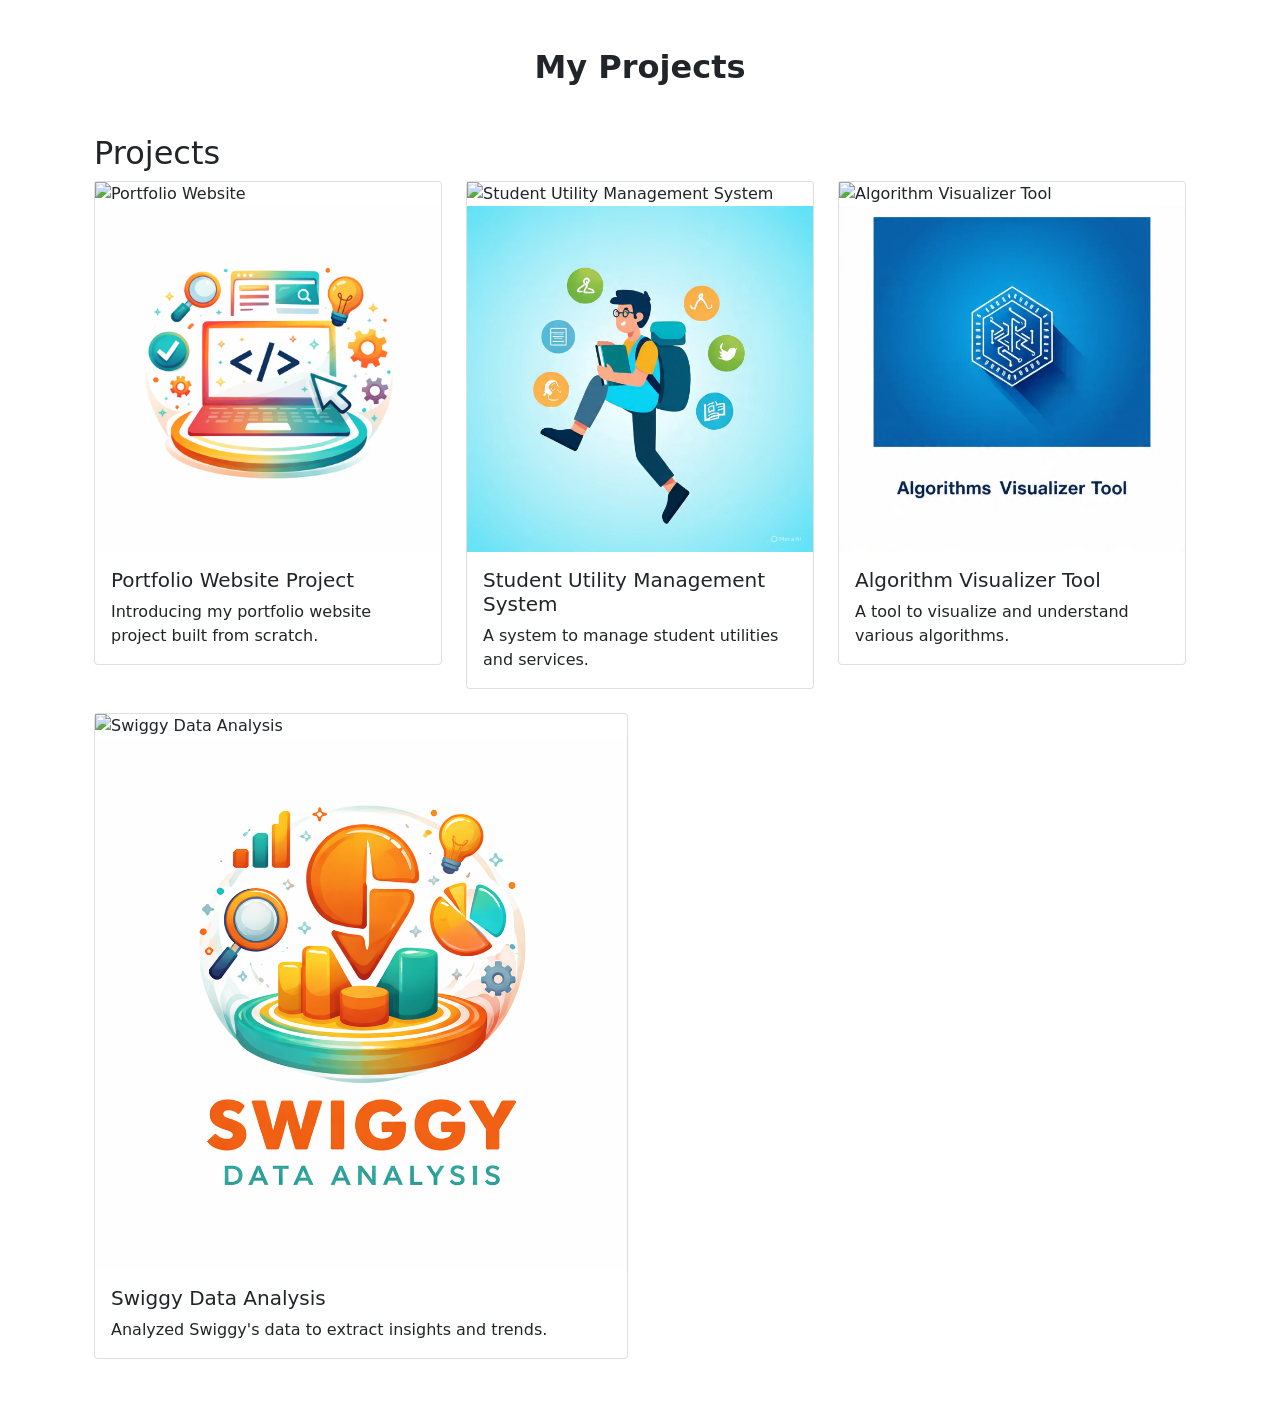
==== portfolio-website/pages/projects.html @ 38d2eb2f "Add files via upload" ====
<!DOCTYPE html>
<html lang="en">

<head>
    <meta charset="UTF-8">
    <title>Projects | Chinmai J</title>
    <meta name="viewport" content="width=device-width, initial-scale=1">

    <!-- Bootstrap CSS -->
    <link rel="stylesheet" href="../bootstrap/css/bootstrap.min.css">

    <!-- Custom CSS -->
    <link rel="stylesheet" href="assets/css/style.css">


    <!-- Favicon -->
    <link rel="icon" type="image/x-icon" href="../assets/icons/favicon.ico">
</head>

<body>
    <div class="container py-5">
        <h2 class="text-center mb-5 fw-bold">My Projects</h2>
        <section id="projects" class="projects container" data-aos="fade-up">
            <h2 class="section-title">Projects</h2>
            <div class="row g-4">
                <div class="col-md-4" data-aos="zoom-in">
                    <div class="card project-card"> <img src="project1.jpg" alt="Portfolio Website">
                        <img src="../assets/images/project1.jpg" alt="Portfolio Website">
                        <div class="card-body">
                            <h5 class="card-title">Portfolio Website Project</h5>
                            <p class="card-text">Introducing my portfolio website project built from scratch.</p>
                        </div>
                    </div>
                </div>
                <div class="col-md-4" data-aos="zoom-in" data-aos-delay="100">
                    <div class="card project-card"> <img src="project2.jpg" alt="Student Utility Management System">
                        <img src="../assets/images/project2.jpg" alt="Student Utility Management System">
                        <div class="card-body">
                            <h5 class="card-title">Student Utility Management System</h5>
                            <p class="card-text">A system to manage student utilities and services.</p>
                        </div>
                    </div>
                </div>
                <div class="col-md-4" data-aos="zoom-in" data-aos-delay="200">
                    <div class="card project-card"> <img src="project3.jpg" alt="Algorithm Visualizer Tool">
                        <img src="../assets/images/project3.jpg" alt="Algorithm Visualizer Tool">
                        <div class="card-body">
                            <h5 class="card-title">Algorithm Visualizer Tool</h5>
                            <p class="card-text">A tool to visualize and understand various algorithms.</p>
                        </div>
                    </div>
                </div>
                <div class="col-md-6" data-aos="zoom-in" data-aos-delay="300">
                    <div class="card project-card"> <img src="project4.jpg" alt="Swiggy Data Analysis">
                        <img src="../assets/images/project4.jpg" alt="Swiggy Data Analysis">
                        <div class="card-body">
                            <h5 class="card-title">Swiggy Data Analysis</h5>
                            <p class="card-text">Analyzed Swiggy's data to extract insights and trends.</p>
                        </div>
                    </div>
                </div>
            </div>
        </section>
</body>

</html>
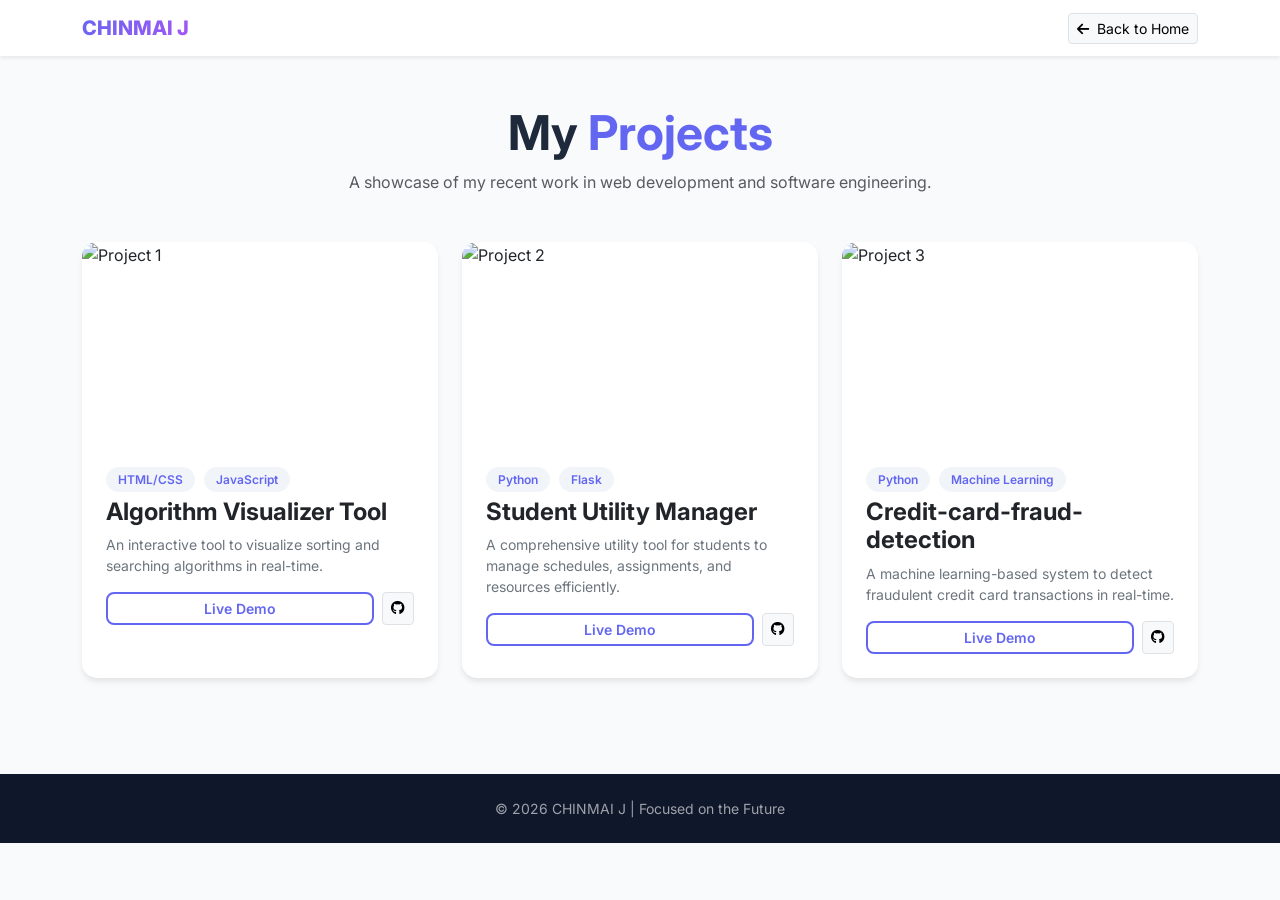
==== commit 13b09416: "Revamp projects page with new design and content Updated the projects page with new layout, styles, " ====
--- a/portfolio-website/pages/projects.html
+++ b/portfolio-website/pages/projects.html
@@ -3,64 +3,179 @@
 
 <head>
     <meta charset="UTF-8">
-    <title>Projects | Chinmai J</title>
-    <meta name="viewport" content="width=device-width, initial-scale=1">
+    <meta name="viewport" content="width=device-width, initial-scale=1.0">
+    <title>Projects | CHINMAI J</title>
 
-    <!-- Bootstrap CSS -->
-    <link rel="stylesheet" href="../bootstrap/css/bootstrap.min.css">
+    <link href="https://cdn.jsdelivr.net/npm/bootstrap@5.3.0/dist/css/bootstrap.min.css" rel="stylesheet">
+    <link href="https://fonts.googleapis.com/css2?family=Inter:wght@300;400;600;800&display=swap" rel="stylesheet">
+    <link rel="stylesheet" href="https://cdnjs.cloudflare.com/ajax/libs/font-awesome/6.0.0/css/all.min.css">
 
-    <!-- Custom CSS -->
-    <link rel="stylesheet" href="assets/css/style.css">
+    <style>
+        :root {
+            --primary-gradient: linear-gradient(135deg, #6366f1 0%, #a855f7 100%);
+            --dark-bg: #0f172a;
+        }
 
+        body {
+            font-family: 'Inter', sans-serif;
+            background-color: #f8fafc;
+            color: #1e293b;
+        }
 
-    <!-- Favicon -->
-    <link rel="icon" type="image/x-icon" href="../assets/icons/favicon.ico">
+        .navbar-brand-custom {
+            font-weight: 800;
+            background: var(--primary-gradient);
+            -webkit-background-clip: text;
+            -webkit-text-fill-color: transparent;
+        }
+
+        /* Project Card Styling */
+        .project-card {
+            border: none;
+            border-radius: 15px;
+            overflow: hidden;
+            transition: all 0.4s cubic-bezier(0.175, 0.885, 0.32, 1.275);
+            background: white;
+            box-shadow: 0 4px 6px -1px rgba(0, 0, 0, 0.1);
+        }
+
+        .project-card:hover {
+            transform: translateY(-12px);
+            box-shadow: 0 20px 25px -5px rgba(0, 0, 0, 0.1), 0 10px 10px -5px rgba(0, 0, 0, 0.04);
+        }
+
+        .project-img-container {
+            position: relative;
+            overflow: hidden;
+            height: 200px;
+        }
+
+        .project-img {
+            width: 100%;
+            height: 100%;
+            object-fit: cover;
+            transition: transform 0.5s ease;
+        }
+
+        .project-card:hover .project-img {
+            transform: scale(1.1);
+        }
+
+        .tech-badge {
+            font-size: 0.75rem;
+            font-weight: 600;
+            padding: 5px 12px;
+            border-radius: 50px;
+            background: #f1f5f9;
+            color: #6366f1;
+            margin-right: 5px;
+        }
+
+        .btn-outline-custom {
+            border: 2px solid #6366f1;
+            color: #6366f1;
+            font-weight: 600;
+            border-radius: 8px;
+            transition: 0.3s;
+        }
+
+        .btn-outline-custom:hover {
+            background: #6366f1;
+            color: white;
+        }
+
+        footer {
+            background: var(--dark-bg);
+            color: rgba(255, 255, 255, 0.6);
+        }
+    </style>
 </head>
 
 <body>
-    <div class="container py-5">
-        <h2 class="text-center mb-5 fw-bold">My Projects</h2>
-        <section id="projects" class="projects container" data-aos="fade-up">
-            <h2 class="section-title">Projects</h2>
-            <div class="row g-4">
-                <div class="col-md-4" data-aos="zoom-in">
-                    <div class="card project-card"> <img src="project1.jpg" alt="Portfolio Website">
-                        <img src="../assets/images/project1.jpg" alt="Portfolio Website">
-                        <div class="card-body">
-                            <h5 class="card-title">Portfolio Website Project</h5>
-                            <p class="card-text">Introducing my portfolio website project built from scratch.</p>
+
+    <nav class="navbar navbar-expand-lg navbar-light bg-white shadow-sm sticky-top">
+        <div class="container">
+            <a class="navbar-brand navbar-brand-custom" href="../index.html">CHINMAI J</a>
+            <a href="../index.html" class="btn btn-sm btn-light border">
+                <i class="fas fa-arrow-left me-1"></i> Back to Home
+            </a>
+        </div>
+    </nav>
+
+    <main class="container py-5">
+        <header class="text-center mb-5">
+            <h1 class="fw-bold display-5">My <span style="color: #6366f1;">Projects</span></h1>
+            <p class="text-muted">A showcase of my recent work in web development and software engineering.</p>
+        </header>
+
+        <div class="row g-4">
+            <div class="col-md-4">
+                <div class="card project-card h-100">
+                    <div class="project-img-container">
+                        <img src="https://img.freepik.com/premium-vector/graph-chart-icon-logo-design-vector-template-illustration_929446-362.jpg?w=2000" class="project-img" alt="Project 1">
+                    </div>
+                    <div class="card-body p-4">
+                        <div class="mb-2">
+                            <span class="tech-badge">HTML/CSS</span>
+                            <span class="tech-badge">JavaScript</span>
                         </div>
-                    </div>
-                </div>
-                <div class="col-md-4" data-aos="zoom-in" data-aos-delay="100">
-                    <div class="card project-card"> <img src="project2.jpg" alt="Student Utility Management System">
-                        <img src="../assets/images/project2.jpg" alt="Student Utility Management System">
-                        <div class="card-body">
-                            <h5 class="card-title">Student Utility Management System</h5>
-                            <p class="card-text">A system to manage student utilities and services.</p>
-                        </div>
-                    </div>
-                </div>
-                <div class="col-md-4" data-aos="zoom-in" data-aos-delay="200">
-                    <div class="card project-card"> <img src="project3.jpg" alt="Algorithm Visualizer Tool">
-                        <img src="../assets/images/project3.jpg" alt="Algorithm Visualizer Tool">
-                        <div class="card-body">
-                            <h5 class="card-title">Algorithm Visualizer Tool</h5>
-                            <p class="card-text">A tool to visualize and understand various algorithms.</p>
-                        </div>
-                    </div>
-                </div>
-                <div class="col-md-6" data-aos="zoom-in" data-aos-delay="300">
-                    <div class="card project-card"> <img src="project4.jpg" alt="Swiggy Data Analysis">
-                        <img src="../assets/images/project4.jpg" alt="Swiggy Data Analysis">
-                        <div class="card-body">
-                            <h5 class="card-title">Swiggy Data Analysis</h5>
-                            <p class="card-text">Analyzed Swiggy's data to extract insights and trends.</p>
+                        <h4 class="fw-bold">Algorithm Visualizer Tool</h4>
+                        <p class="card-text text-secondary small">An interactive tool to visualize sorting and searching algorithms in real-time.</p>
+                        <div class="d-grid gap-2 d-md-flex mt-3">
+                            <a href="#" class="btn btn-outline-custom btn-sm flex-grow-1">Live Demo</a>
+                            <a href="#" class="btn btn-light btn-sm border"><i class="fab fa-github"></i></a>
                         </div>
                     </div>
                 </div>
             </div>
-        </section>
+
+            <div class="col-md-4">
+                <div class="card project-card h-100">
+                    <div class="project-img-container">
+                        <img src="https://w7.pngwing.com/pngs/1005/782/png-transparent-student-college-university-term-paper-student-management-angle-people-logo-thumbnail.png" class="project-img" alt="Project 2">
+                    </div>
+                    <div class="card-body p-4">
+                        <div class="mb-2">
+                            <span class="tech-badge">Python</span>
+                            <span class="tech-badge">Flask</span>
+                        </div>
+                        <h4 class="fw-bold">Student Utility Manager</h4>
+                        <p class="card-text text-secondary small">A comprehensive utility tool for students to manage schedules, assignments, and resources efficiently.</p>
+                        <div class="d-grid gap-2 d-md-flex mt-3">
+                            <a href="#" class="btn btn-outline-custom btn-sm flex-grow-1">Live Demo</a>
+                            <a href="#" class="btn btn-light btn-sm border"><i class="fab fa-github"></i></a>
+                        </div>
+                    </div>
+                </div>
+            </div>
+
+            <div class="col-md-4">
+                <div class="card project-card h-100">
+                    <div class="project-img-container">
+                        <img src="https://www.shutterstock.com/image-vector/fraud-detection-icon-guard-against-260nw-2431504179.jpg" class="project-img" alt="Project 3">
+                    </div>
+                    <div class="card-body p-4">
+                        <div class="mb-2">
+                            <span class="tech-badge">Python</span>
+                            <span class="tech-badge">Machine Learning</span>
+                        </div>
+                        <h4 class="fw-bold">Credit-card-fraud-detection</h4>
+                        <p class="card-text text-secondary small">A machine learning-based system to detect fraudulent credit card transactions in real-time.</p>
+                        <div class="d-grid gap-2 d-md-flex mt-3">
+                            <a href="#" class="btn btn-outline-custom btn-sm flex-grow-1">Live Demo</a>
+                            <a href="#" class="btn btn-light btn-sm border"><i class="fab fa-github"></i></a>
+                        </div>
+                    </div>
+                </div>
+            </div>
+        </div>
+    </main>
+
+    <footer class="text-center py-4 mt-5">
+        <p class="mb-0 small">© 2026 CHINMAI J | Focused on the Future</p>
+    </footer>
+
+    <script src="https://cdn.jsdelivr.net/npm/bootstrap@5.3.0/dist/js/bootstrap.bundle.min.js"></script>
 </body>
 
-</html>+</html>
